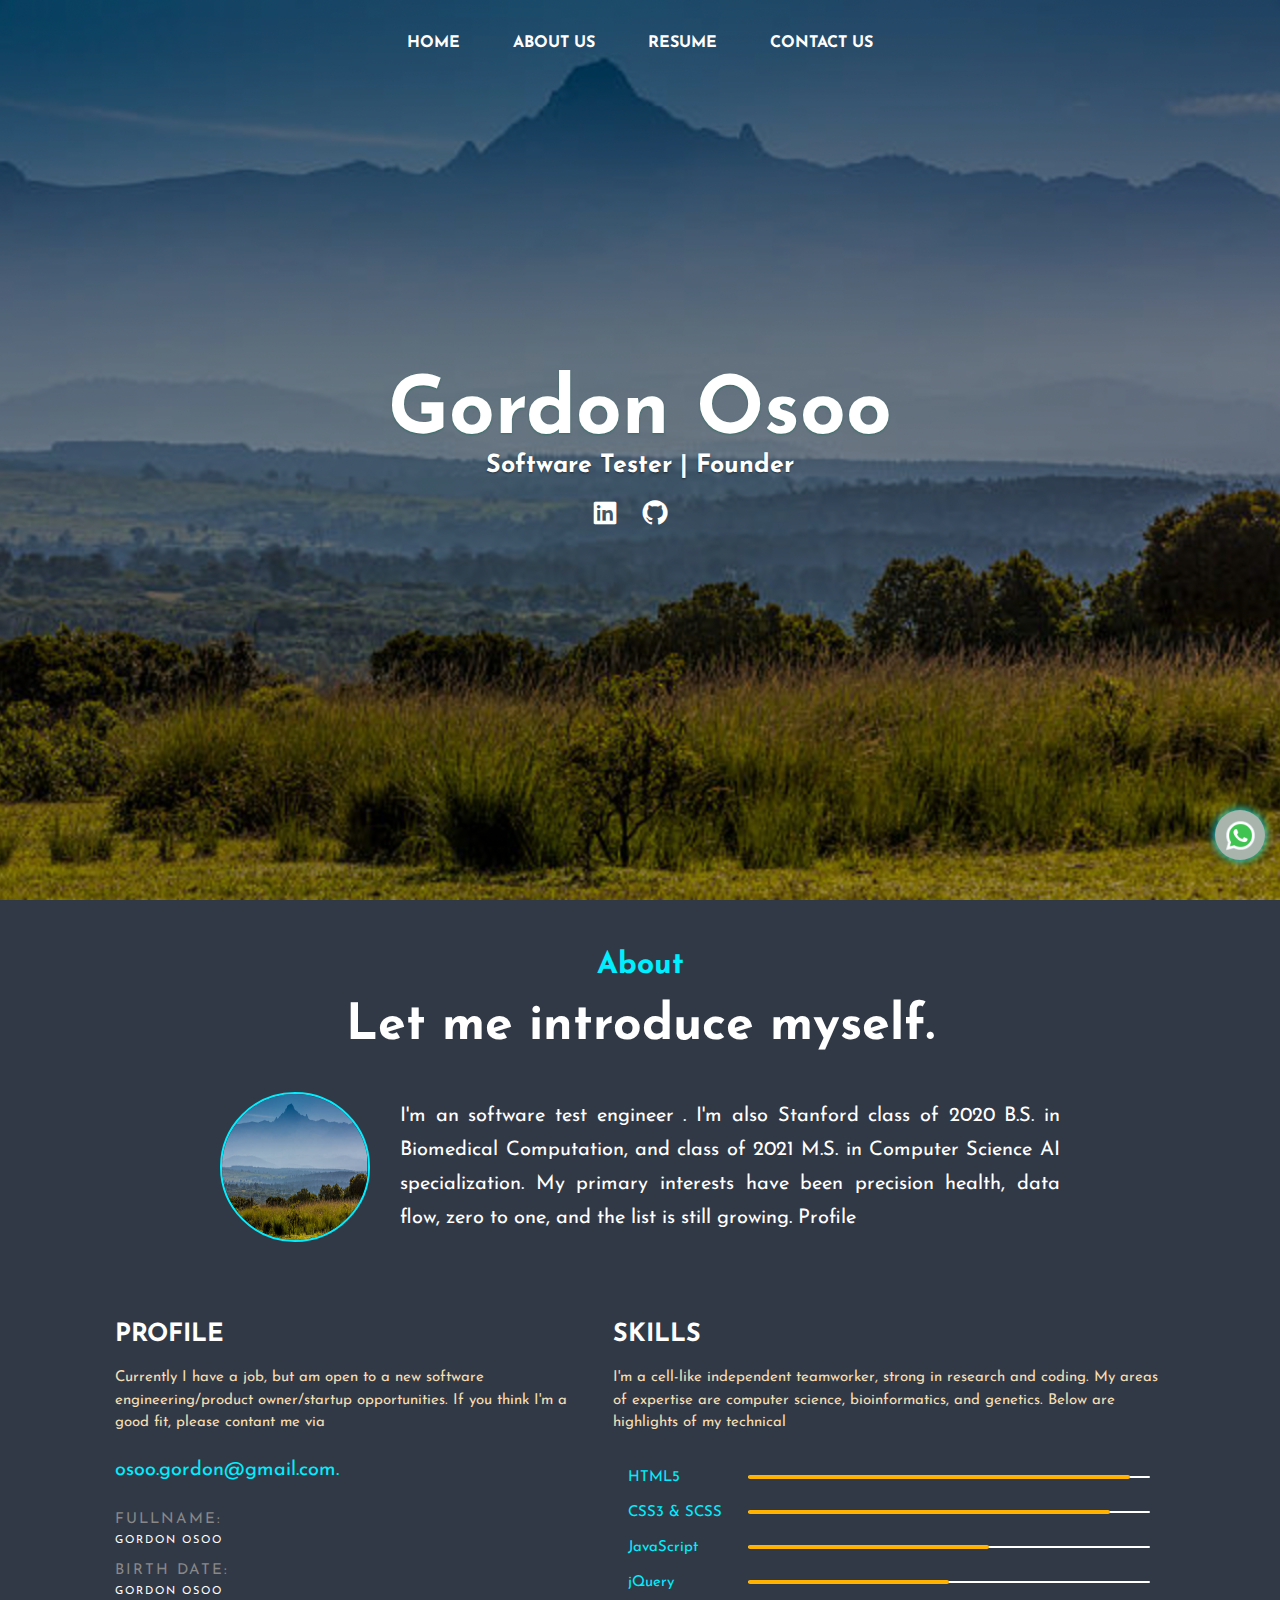
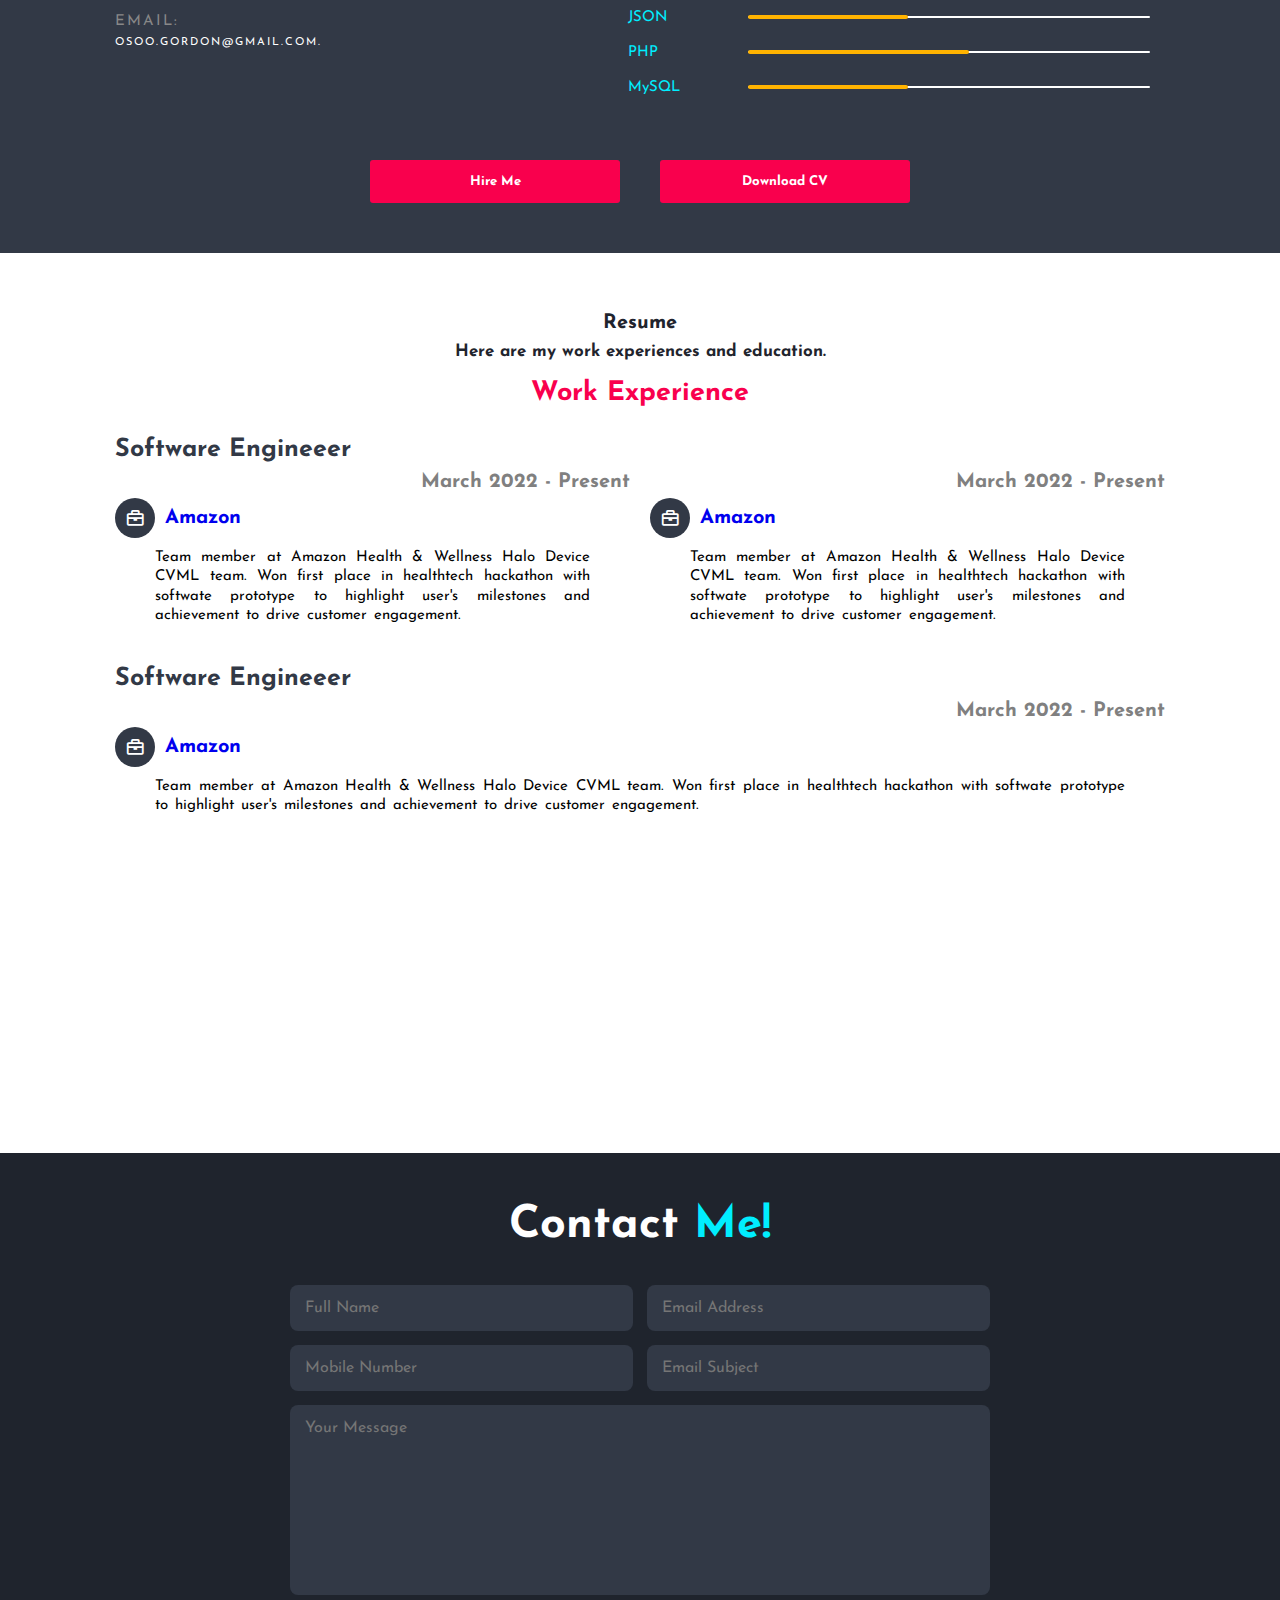
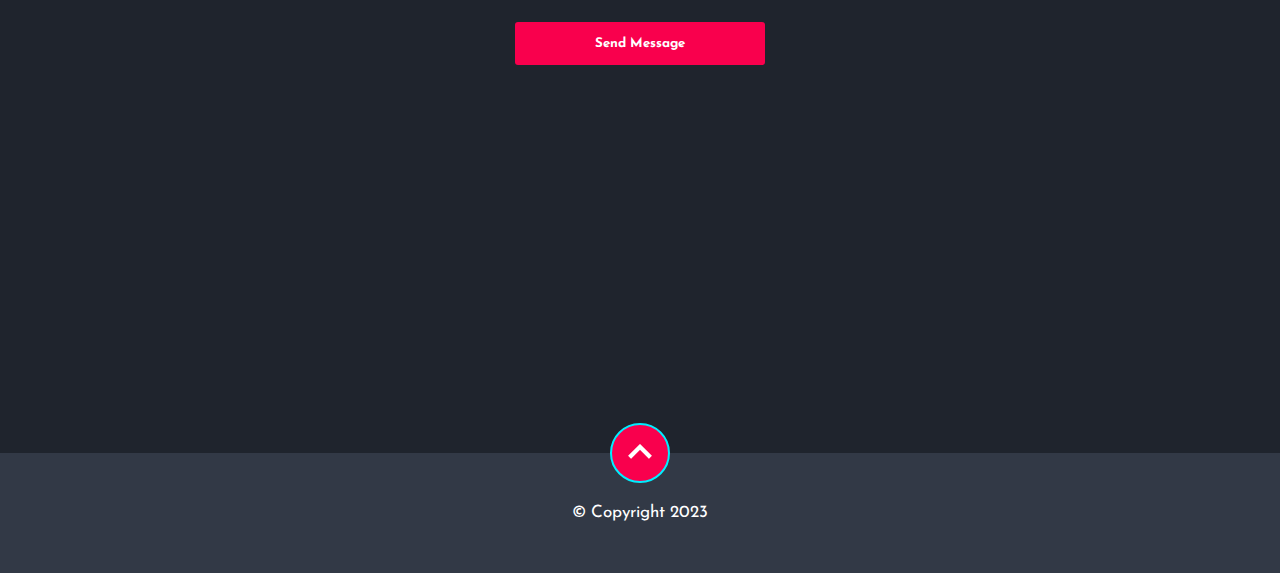
==== index.html @ a3dc2416 "merging my contend" ====
<html lang="en">

<head>
    <meta charset="UTF-8">
    <meta http-equiv="X-UA-Compatible" content="IE=edge">
    <meta name="viewport" content="width=device-width, initial-scale=1.0">
    <title>Teleo Software Testing Solutions</title>
    <link href='https://unpkg.com/boxicons@2.1.4/css/boxicons.min.css' rel='stylesheet'>
    <link rel="preconnect" href="https://fonts.googleapis.com">
    <link rel="preconnect" href="https://fonts.gstatic.com" crossorigin>
    <link
        href="https://fonts.googleapis.com/css2?family=Josefin+Sans:ital,wght@0,100;0,200;0,300;0,400;0,500;0,600;0,700;1,100;1,200;1,300;1,400;1,500;1,600;1,700&display=swap"
        rel="stylesheet">
    <link rel="stylesheet" type="text/css" href="css/style.css">
</head>

<body>
    <!--Hero section start
    =======================-->
    <div class="hero" id="hero">
        <nav>
            <ul>
                <li><a href="#">Home</a></li>
                <li><a href="#about">About Us</a></li>
                <li><a href="#resume">Resume</a></li>
                <li><a href="#contact">Contact Us</a></li>
            </ul>
        </nav>

        <div class="content">
            <h1>Gordon Osoo</h1>
            <h3> <span>Software Tester</span> | <span>Founder</span></h3>
            <div class="social-media">
                <a href="https://www.linkedin.com/in/gordon-osoo-52115636/"><i class='bx bxl-linkedin-square'></i></a>
                <a href="#"><i class='bx bxl-github'></i></a>
                <a href="#"><i class='bx bxl-EMAIL'></i></a>
            </div>
        </div>
    </div>

    <!--About section start
    =======================-->
    <section class="about" id="about">
        <div class="about-content">
            <h5>About</h5>
            <h1>Let me introduce myself.</h1>
            <div class="about-content-desc">
                <img src="images/mtkenya.png" alt="">
                <p>I'm an software test engineer . I'm also Stanford class of 2020 B.S. in
                    Biomedical Computation, and class of 2021 M.S. in Computer Science AI specialization. My primary
                    interests have been precision health, data flow, zero to one, and the list is still growing.
                    Profile</p>
            </div>
        </div>
        <div class="profile-skills">
            <div class="profile">
                <h2>PROFILE</h2>
                <p>Currently I have a job, but am open to a new software engineering/product owner/startup
                    opportunities. If you think I'm a good fit, please contant me via </p>
                <p><a href="#">osoo.gordon@gmail.com.</a></p>
                <ul class="profile-list">
                    <li>
                        <span>FULLNAME:</span>
                        <span>Gordon Osoo</span>
                    </li>
                    <li>
                        <span>BIRTH DATE:</span>
                        <span>Gordon Osoo</span>
                    </li>
                    <li>
                        <span>EMAIL:</span>
                        <span>osoo.gordon@gmail.com.</span>
                    </li>
                </ul>
            </div>
            <div class="skills">
                <h2>SKILLS</h2>
                <p>I'm a cell-like independent teamworker, strong in research and coding. My areas of expertise are
                    computer science, bioinformatics, and genetics. Below are highlights of my technical</p>
                <div class="skills-prog">
                    <ul>
                        <li data-percent="95"><span>HTML5</span>
                            <div class="skills-bar">
                                <div class="bar" style="width: 95%;transition-duration: 0.5s;"></div>
                            </div>
                        </li>
                        <li data-percent="90"><span>CSS3 &amp; SCSS</span>
                            <div class="skills-bar">
                                <div class="bar" style="width: 90%; transition-duration: 0.5s;"></div>
                            </div>
                        </li>
                        <li data-percent="60"><span>JavaScript</span>
                            <div class="skills-bar">
                                <div class="bar" style="width: 60%; transition-duration: 0.5s;"></div>
                            </div>
                        </li>
                        <li data-percent="50"><span>jQuery</span>
                            <div class="skills-bar">
                                <div class="bar" style="width: 50%; transition-duration: 0.5s;"></div>
                            </div>
                        </li>
                        <li data-percent="40"><span>JSON</span>
                            <div class="skills-bar">
                                <div class="bar" style="width: 40%; transition-duration: 0.5s;"></div>
                            </div>
                        </li>
                        <li data-percent="55"><span>PHP</span>
                            <div class="skills-bar">
                                <div class="bar" style="width: 55%; transition-duration: 0.5s;"></div>
                            </div>
                        </li>
                        <li data-percent="40"><span>MySQL</span>
                            <div class="skills-bar">
                                <div class="bar" style="width: 40%; transition-duration: 0.5s;"></div>
                            </div>
                        </li>
                    </ul>
                </div>
            </div>
        </div>
        <div class="profile-buttons">
            <button type="button">Hire Me</button>
            <button type="button">Download CV</button>
        </div>
    </section>

    <!--Resume
    =======================-->
    <section class="resume" id="resume">
        <div class="resume-header">
            <h3 class="heading">Resume</h3>
            <h4 class="heading">Here are my work experiences and education.</h4>
            <h2 class="heading">Work Experience</h2>
        </div>
        <div class="resume-work-experience">
            <div class="work-experience-content">
                <div class="work-experience">
                    <h1 class="work-occupation">Software Engineeer</h1>
                </div>
                <div class="company-content">
                    <div class="work-experience-company">
                        <div class="work-experience-duration">
                            <h1>March 2022 - Present</h1>
                        </div>
                        <div class="company">
                            <i class='bx bx-briefcase'></i>
                            <h1><a href="#">Amazon</a></h1>
                        </div>
                        <div class="experience-desc">
                            <p>Team member at Amazon Health & Wellness Halo Device CVML team. Won first place in
                                healthtech
                                hackathon with softwate prototype to highlight user's milestones and achievement to
                                drive
                                customer engagement.</p>
                        </div>
                    </div>
                    <div class="work-experience-company">
                        <div class="work-experience-duration">
                            <h1>March 2022 - Present</h1>
                        </div>
                        <div class="company">
                            <i class='bx bx-briefcase'></i>
                            <h1><a href="#">Amazon</a></h1>
                        </div>
                        <div class="experience-desc">
                            <p>Team member at Amazon Health & Wellness Halo Device CVML team. Won first place in
                                healthtech
                                hackathon with softwate prototype to highlight user's milestones and achievement to
                                drive
                                customer engagement.</p>
                        </div>
                    </div>
                </div>
                <div class="work-experience">
                    <h1 class="work-occupation">Software Engineeer</h1>
                </div>
                <div class="company-content">
                    <div class="work-experience-company">
                        <div class="work-experience-duration">
                            <h1>March 2022 - Present</h1>
                        </div>
                        <div class="company">
                            <i class='bx bx-briefcase'></i>
                            <h1><a href="#">Amazon</a></h1>
                        </div>
                        <div class="experience-desc">
                            <p>Team member at Amazon Health & Wellness Halo Device CVML team. Won first place in
                                healthtech
                                hackathon with softwate prototype to highlight user's milestones and achievement to
                                drive
                                customer engagement.</p>
                        </div>
                    </div>
                </div>
            </div>
        </div>
    </section>
    <!--contact section
    =========================-->
    <section class="contact" id="contact">
        <h2 class="heading">Contact <span>Me!</span></h2>
        <form action="#">
            <div class="input-box">
                <input type="text" placeholder="Full Name">
                <input type="email" placeholder="Email Address">
            </div>
            <div class="input-box">
                <input type="number" placeholder="Mobile Number">
                <input type="text" placeholder="Email Subject">
            </div>
            <textarea name="" id="" cols="30" rows="10" placeholder="Your Message"></textarea>
            <button type="button">Send Message</button>
        </form>
    </section>

    <!-- footer
   ================================================== -->
    <footer>
        <div class="row">
            <div class="twelve columns">
                <ul class="copyright">
                    <li>&copy; Copyright 2023</li>
                </ul>
            </div>
            <div class="btn-top">
                <div class="btn-scroll" onclick='window.scrollTo({top: 0, behavior: "smooth"});'>
                    <!--<i class="icon-up-open"></i>-->
                    <i class='bx bx-chevron-up icon-up-open' ></i>
                </div>
            </div>
        </div>
    </footer>

    <!--Whatsapp section
    =========================-->
    <div class="whatsapp">
        <a href="https://wa.me/254729055307?text=Hello,%20I%20am%20interested%20in%20your%20services."><img
                src="images/whatsapp.png"></a>
    </div>
</body>

<script src="js/script.js"></script>
</html>
---- css/style.css ----
* {
    margin: 0;
    padding: 0;
    box-sizing: border-box;
    text-decoration: none;
    border: none;
    outline: none;
    scroll-behavior: smooth;
    font-family: 'Josefin Sans', sans-serif;
}

:root {
    --bg-color: #1f242d;
    --second-bg-color: #323946;
    --text-color: #fff;
    --main-color: #0ef;
    --title-color: #f9004d;
}

html {
    font-size: 62.5%;
    overflow-x: hidden;
}

section {
    min-height: 100vh;
    padding: 5rem 9% 2rem;
}

span {
    color: var(--main-color);
}

.heading {
    text-align: center;
    font-size: 4.5rem;
    color: var(--text-color);
}

button {
    background-color: #f9004d;
    color: white;
    width: 250px;
    text-decoration: none;
    border: 2px solid transparent;
    font-weight: bold;
    padding: 13px 30px;
    border-radius: 3px;
    transition: .4s;
}

button:hover {
    background: transparent;
    border: 2px solid #f9004d;
    cursor: pointer;
}
/* background-image: url(../images/mtkenya.png); */
.hero {
    height: 100vh;
    width: 100%;
    background: rgba(0, 0, 0, .35) url(../images/mtkenya.png);
    background-blend-mode: darken;
    background-size: cover;
    background-position: center;

}

nav {
    display: flex;
    align-items: center;
    justify-content: center;
    padding-top: 25px;
    padding-left: 8%;
    padding-right: 8%;
}

nav ul li {
    list-style-type: none;
    display: inline-block;
    padding: 10px 25px;
}

nav ul li a {
    text-decoration: none;
    color: white;
    font-size: 1.6rem;
    font-weight: bold;
    text-transform: uppercase;
}

nav ul li a:hover {
    color: #f9004d;
    transition: .6s;
}

.content {
    display: flex;
    justify-content: center;
    align-items: center;
    position: absolute;
    top: 50%;
    left: 50%;
    transform: translate(-50%, -50%);
    flex-direction: column;
    width: 100%;
}

.content h1 {
    font-size: 8rem;
    color: var(--text-color);
    text-shadow: 0px 1px 2px rgba(8, 110, 80, 0.5);
}

.content h3 {
    font-size: 2.5rem;
    margin-top: 1rem;
    color: #ffffff;
    margin: 0 auto;
    text-shadow: 0px 1px 2px rgba(0, 0, 0, .5);
}

.content h3 span {
    font-size: 2.5rem;
    color: var(--text-color);
}

.content .social-media {
    display: flex;
    align-items: center;
    justify-content: center;
    margin-top: 2rem;
}

.content .social-media a {
    text-decoration: none;
    margin: 0 1rem 0;
}

.content .social-media a i {
    font-size: 3rem;
    color: var(--text-color);
    transition: .7s ease;
}

.content .social-media a i:hover {
    color: var(--main-color);
}

.about {
    background: var(--second-bg-color);
}

.about .about-content {
    display: flex;
    flex-direction: column;
    /* justify-content: center; */
    align-items: center;
}

.about .about-content h5 {
    font-size: 3rem;
    color: var(--main-color);
}

.about .about-content h1 {
    font-size: 5rem;
    color: var(--text-color);
    margin-top: 2rem;
}

.about-content-desc {
    display: flex;
    justify-content: center;
    align-items: center;
    font-size: 2rem;
    line-height: 1.7;
    gap: 3rem;
    margin-top: 4rem;
    max-width: 80%;
}

.about-content-desc img {
    width: 15rem;
    height: 15rem;
    border-radius: 50%;
    border: 2px solid var(--main-color);
}

.about-content-desc p {
    color: var(--text-color);
    text-align: justify;
}

.profile-skills {
    display: flex;
    justify-content: center;
    margin-top: 6rem;
    gap: 3rem;
}

.profile-skills h2 {
    color: var(--text-color);
    margin: 2rem 0;
    font-size: 2.5rem;
}

.profile-skills p {
    color: wheat;
    margin: 2rem 0;
    font-size: 1.5rem;
    line-height: 1.5;
}

.profile a {
    text-decoration: none;
    font-size: 2rem;
    color: var(--main-color);
}

.profile .profile-list {
    list-style: none;
    margin: 0;
}

.profile .profile-list li span:nth-child(1) {
    color: #888888;
    text-transform: uppercase;
    letter-spacing: .2rem;
    font-size: 1.5rem;
    line-height: 3rem;
}

.profile .profile-list li span:nth-child(2) {
    display: block;
    color: var(--text-color);
    text-transform: uppercase;
    letter-spacing: .2rem;
    font-size: 1.1rem;
    margin-bottom: 1rem;
}

.profile-buttons {
    display: flex;
    justify-content: center;
    margin: 3rem 0;
}

.profile-buttons button {
    margin: 0 2rem;
}

.contact {
    background: var(--bg-color);
}

.contact h2 {
    margin-bottom: 3rem;
}

.contact form {
    max-width: 70rem;
    margin: 1rem auto;
    text-align: center;
    margin-bottom: 3rem;
}

.contact form .input-box {
    display: flex;
    justify-content: space-between;
    flex-wrap: wrap;
}

.contact form .input-box input,
.contact form textarea {
    width: 100%;
    padding: 1.5rem;
    font-size: 1.6rem;
    color: var(--text-color);
    background: var(--second-bg-color);
    border-radius: .8rem;
    margin: .7rem 0;
}

.contact form .input-box input {
    width: 49%;
}

.contact form textarea {
    resize: none;
}

.contact form button {
    margin-top: 2rem;
    cursor: pointer;
}

.whatsapp {
    display: flex;
    justify-content: center;
    align-items: center;
    position: fixed;
    width: 50px;
    height: 50px;
    bottom: 40px;
    background-color: #a8b4ac;
    color: #FFF;
    border-radius: 50px;
    text-align: center;
    box-shadow: 0 0 1rem var(--main-color);
    right: 15px;
    z-index: 100;
}

.whatsapp img {
    width: 35px;
    height: 35px;
    align-items: center;
}

/*RESUME CSS*/
.resume .heading {
    color: var(--second-bg-color);
    margin: 1rem 0;
}

.resume .resume-header h3 {
    color: var(--bg-color);
    font-size: 2rem;
}

.resume .resume-header h1 {
    color: var(--bg-color);
    font-size: 4rem;
}

.resume .resume-header h4 {
    color: var(--bg-color);
    font-size: 1.7rem;
}

.resume .resume-header h2 {
    color: var(--title-color);
    font-size: 2.7rem;
    margin-top: 2rem;
}

.work-occupation {
    color: var(--second-bg-color);
    font-size: 2.5rem;
    margin: 3rem 0 0 0;
}

.company-content {
    display: flex;
    gap: 2rem;
}

.work-experience-duration {
    margin: 1rem 0 0 4rem;
    text-align: end;
    color: grey;
}

.company {
    display: flex;
    align-items: center;
    margin: .6rem 0;
    gap: 1rem;
}

.company i {
    font-size: 2rem;
    background: var(--second-bg-color);
    padding: 1rem;
    color: var(--text-color);
    border-radius: 50%;
}

.company a {
    font-size: 2rem;
}

.experience-desc {
    font-size: 1.5rem;
    margin: 1rem 4rem;
}

.experience-desc p {
    line-height: 1.3;
    word-spacing: 2;
    text-align: justify;
}


.skills-prog {
    clear: both;
    padding: 15px;
}


ul {
    list-style-type: none;
    list-style: none;
    padding: 0;
}

.skills-prog ul li {
    margin-bottom: 2rem;
    display: flex;
    align-items: center;
    transition-duration: 0.3s;
}

.skills-prog ul li span {
    display: block;
    width: 120px;
    color: var(--main-color);
    font-size: 1.5rem;
    text-align: left;
}

.skills-prog ul li .skills-bar {
    background: #ffffff;
    height: 2px;
    width: calc(100% - 120px);
    position: relative;
    border-radius: 2px;
}

.skills-prog ul li .skills-bar .bar {
    position: absolute;
    top: -1px;
    height: 4px;
    background: #ffb300;
    box-shadow: 0 0 0 #ffb300;
    border-radius: 5px;
}

footer {
    padding-top: 48px;
    padding-bottom: 48px;
    color: var(--text-color);
    font-size: 14px;
    text-align: center;
    position: relative;
    background: var(--second-bg-color);
}
footer .copyright{
    margin: 0;
    padding: 0;
    display: flex;
    justify-content: center;
}
footer .copyright li{
    margin: 0;
    padding: 0;
    line-height: 24px;
    font-size: 1.7rem;
}

footer .copyright li a{
    color: var(--main-color);
}
footer .copyright li:before {
    content: "\2022";
    padding-left: 10px;
    padding-right: 10px;
    color: var(--title-color);
}
footer .copyright li:first-child:before {
    display: none;
}
footer .btn-top{
    position: absolute;
    width: 100%;
    display: flex;
    top: -30px;
    justify-content: center;
}
footer .btn-scroll{
    width: 60px;
    height: 60px;
    background: var(--title-color);
    border: 2px solid var(--main-color);
    border-radius: 100%;
    font-size: 5rem;
    transition: .5s ease;
    cursor: pointer;
    display: flex;
    justify-content: center;
    align-items: center;
}

footer .btn-scroll:hover{
    box-shadow: 0 0 1rem var(--main-color);
}
/* Extra small devices (phones, 600px and down) */
@media only screen and (max-width: 600px) {
    .content {
        width: 100%;
        text-align: center;
    }
    .content h1 {
        font-size: 5rem;
        margin-bottom: 2rem;
    }
    .content h3 {
        font-size: 1.5rem;
    }
    .content h3 span {
        font-size: 1.8rem;
    }
    section {
        min-height: 100vh;
        padding: 2rem 4% 2rem;
    }
    .about .about-content h1 {
        font-size: 3rem;
        text-align: center;
    }
    .about-content-desc {
        flex-direction: column;
        font-size: 1.7rem;
        line-height: 1.5;
    }
    .profile-skills {
        display: block;
        text-align: center;
    }
    .profile-skills h2 {
        margin: 5rem 0 0;
    }
    .skills-prog ul li {
        display: block;
    }
    .skills-prog ul li span {
        margin-bottom: 1rem;
    }
    .skills-prog ul li .skills-bar {
        width: 100%;
    }
    .profile-buttons {
        display: block;
    }
    .profile-buttons button {
        margin: 1rem 0;
        width: 100%;
    }
    .company-content {
        display: block;
    }
    .contact form .input-box input {
        width: 100%;
    }
}

/* Small devices (portrait tablets and large phones, 600px and up) */
@media only screen and (min-width: 600px) {}

/* Medium devices (landscape tablets, 768px and up) */
@media only screen and (max-width: 768px) {
    
    .about .about-content h1 {
        font-size: 3rem;
        text-align: center;
    }
    .about-content-desc {
        flex-direction: column;
        font-size: 1.7rem;
        line-height: 1.5;
    }
    .company-content {
        display: block;
    }
}

/* Large devices (laptops/desktops, 992px and up) */
@media only screen and (min-width: 992px) {}

/* Extra large devices (large laptops and desktops, 1200px and up) */
@media only screen and (min-width: 1200px) {}
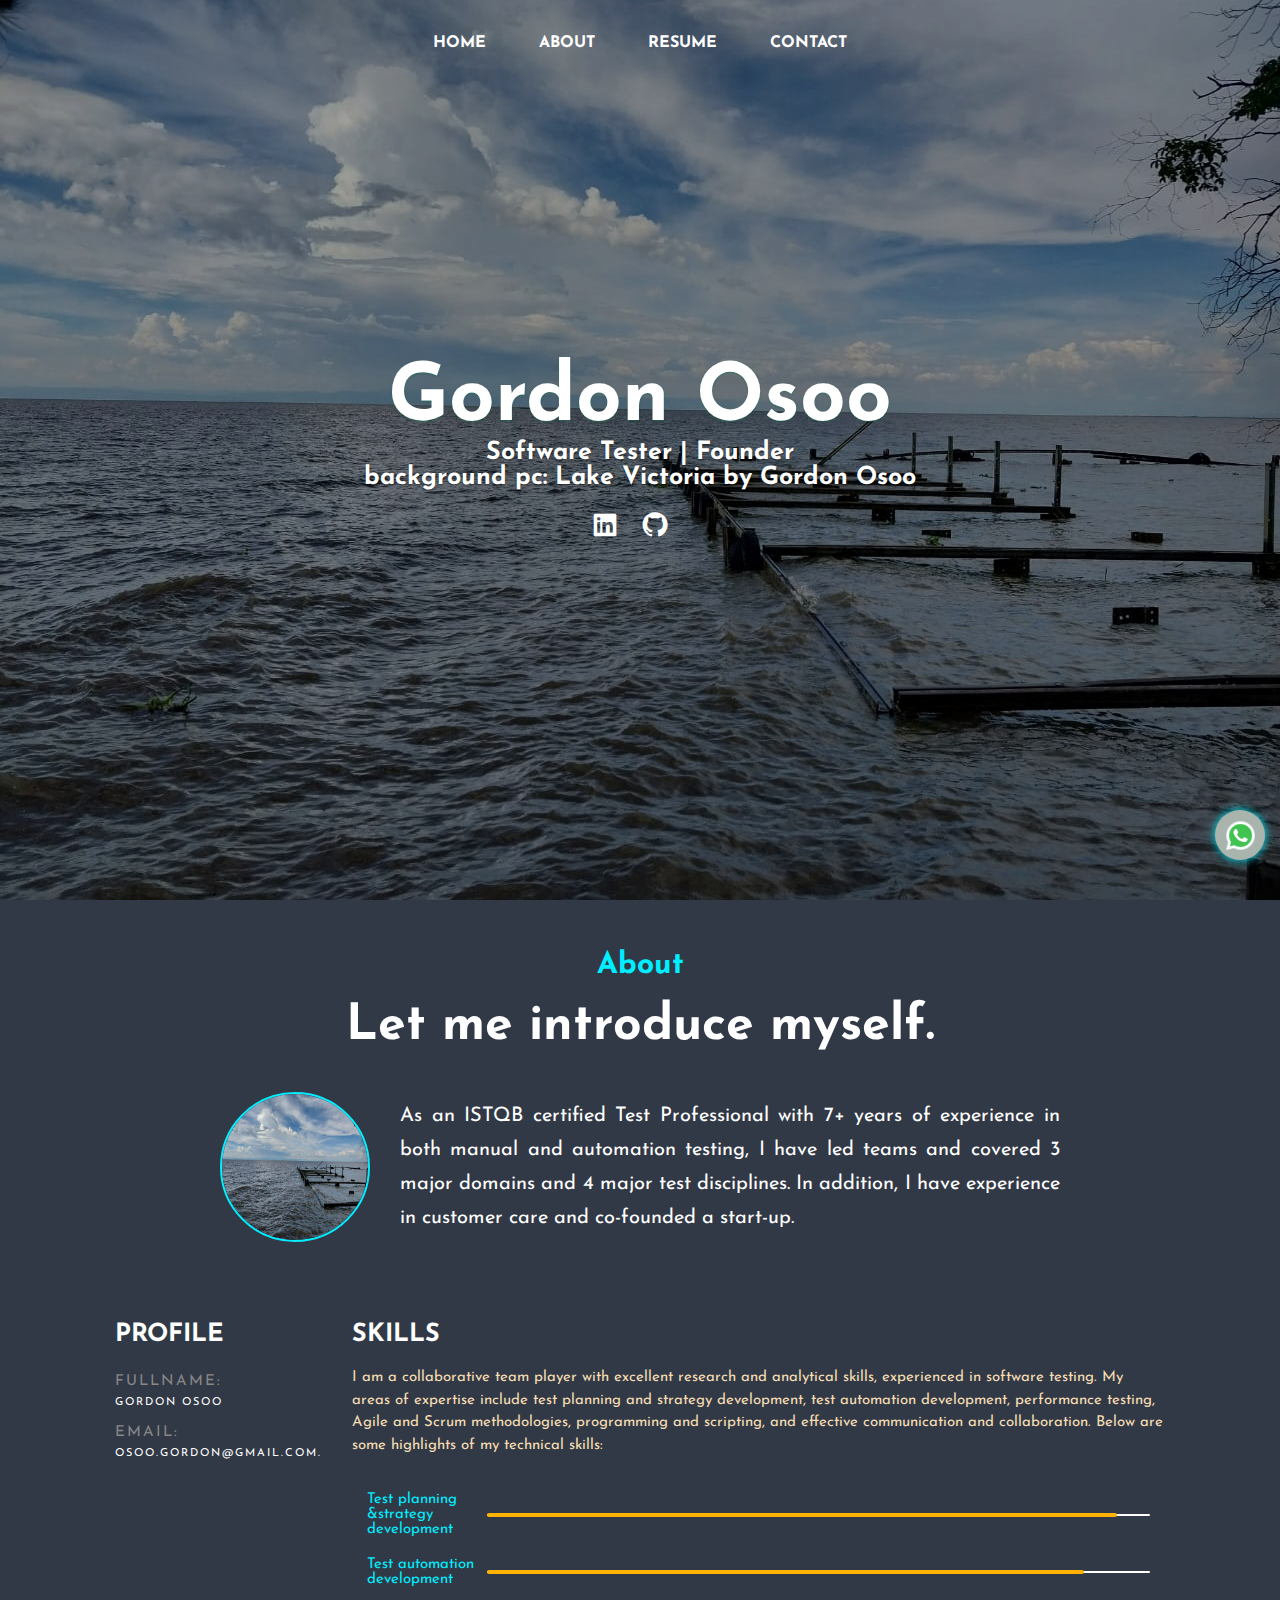
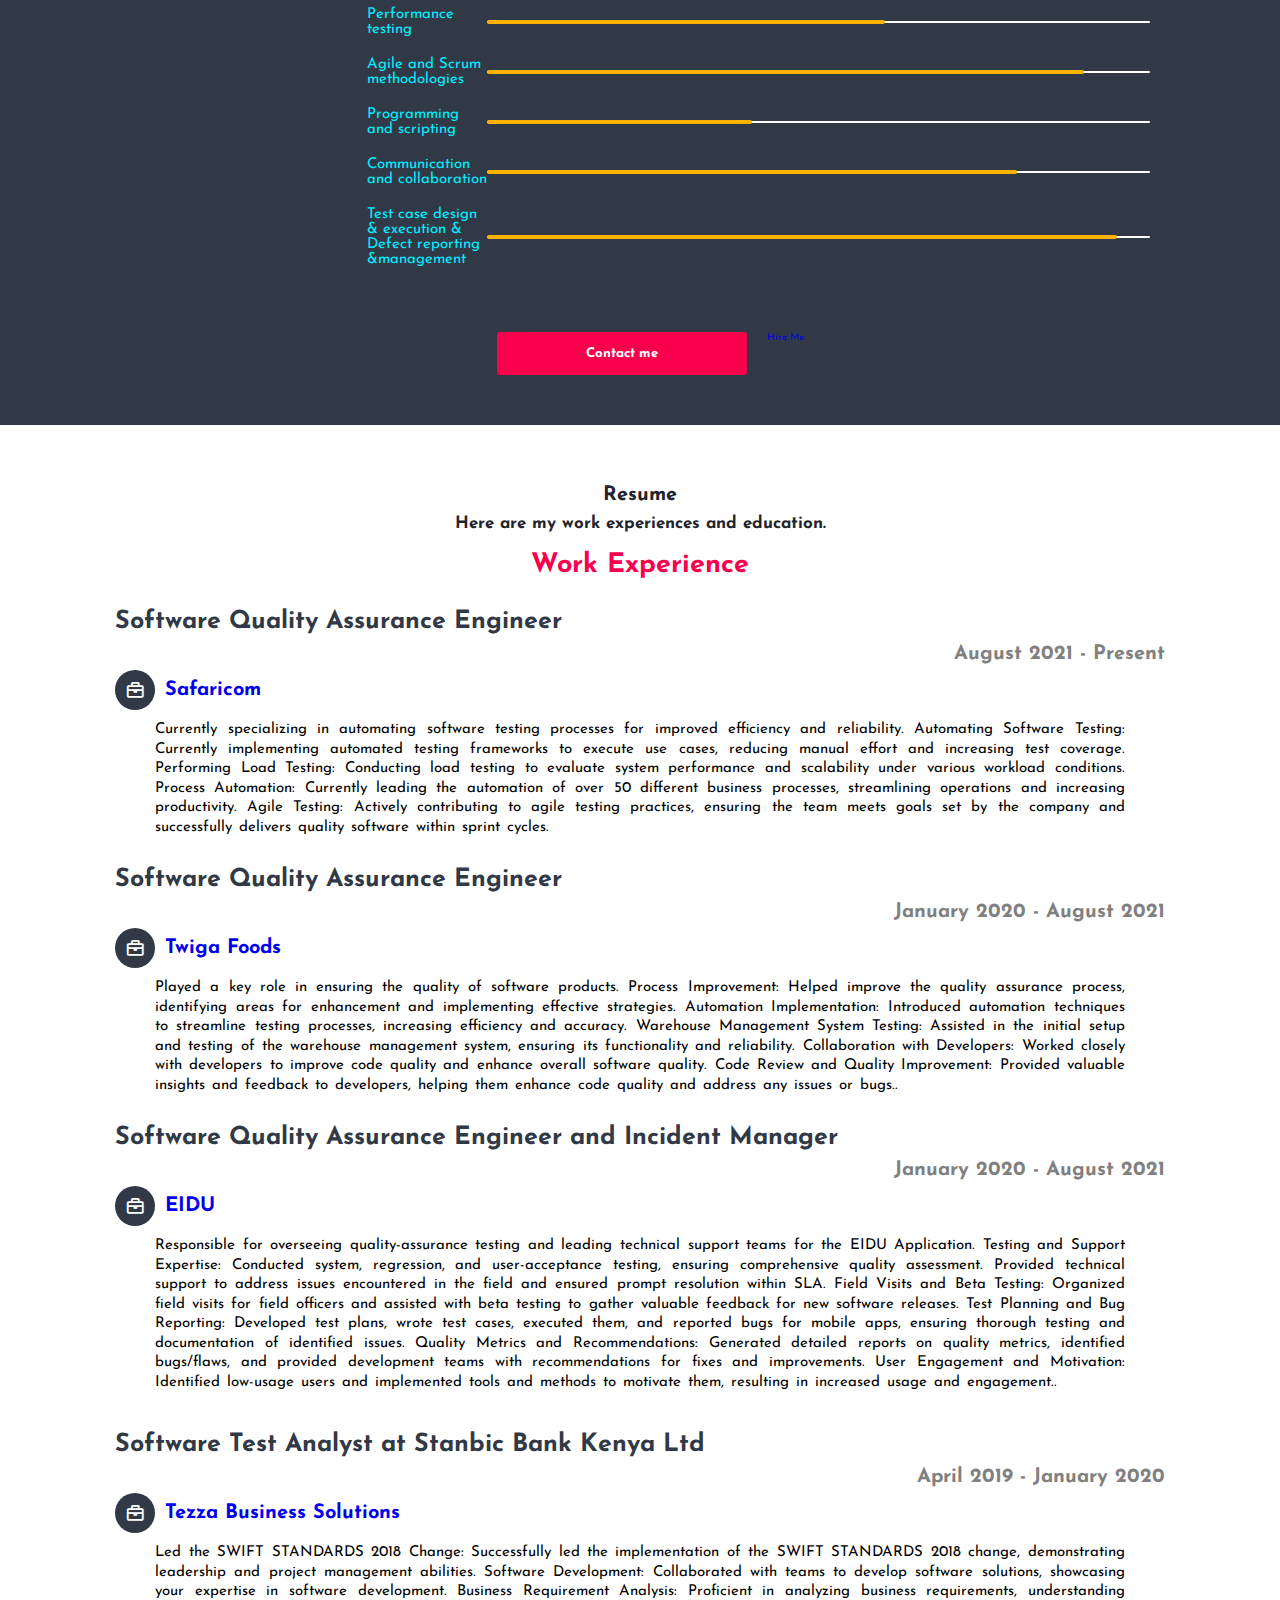
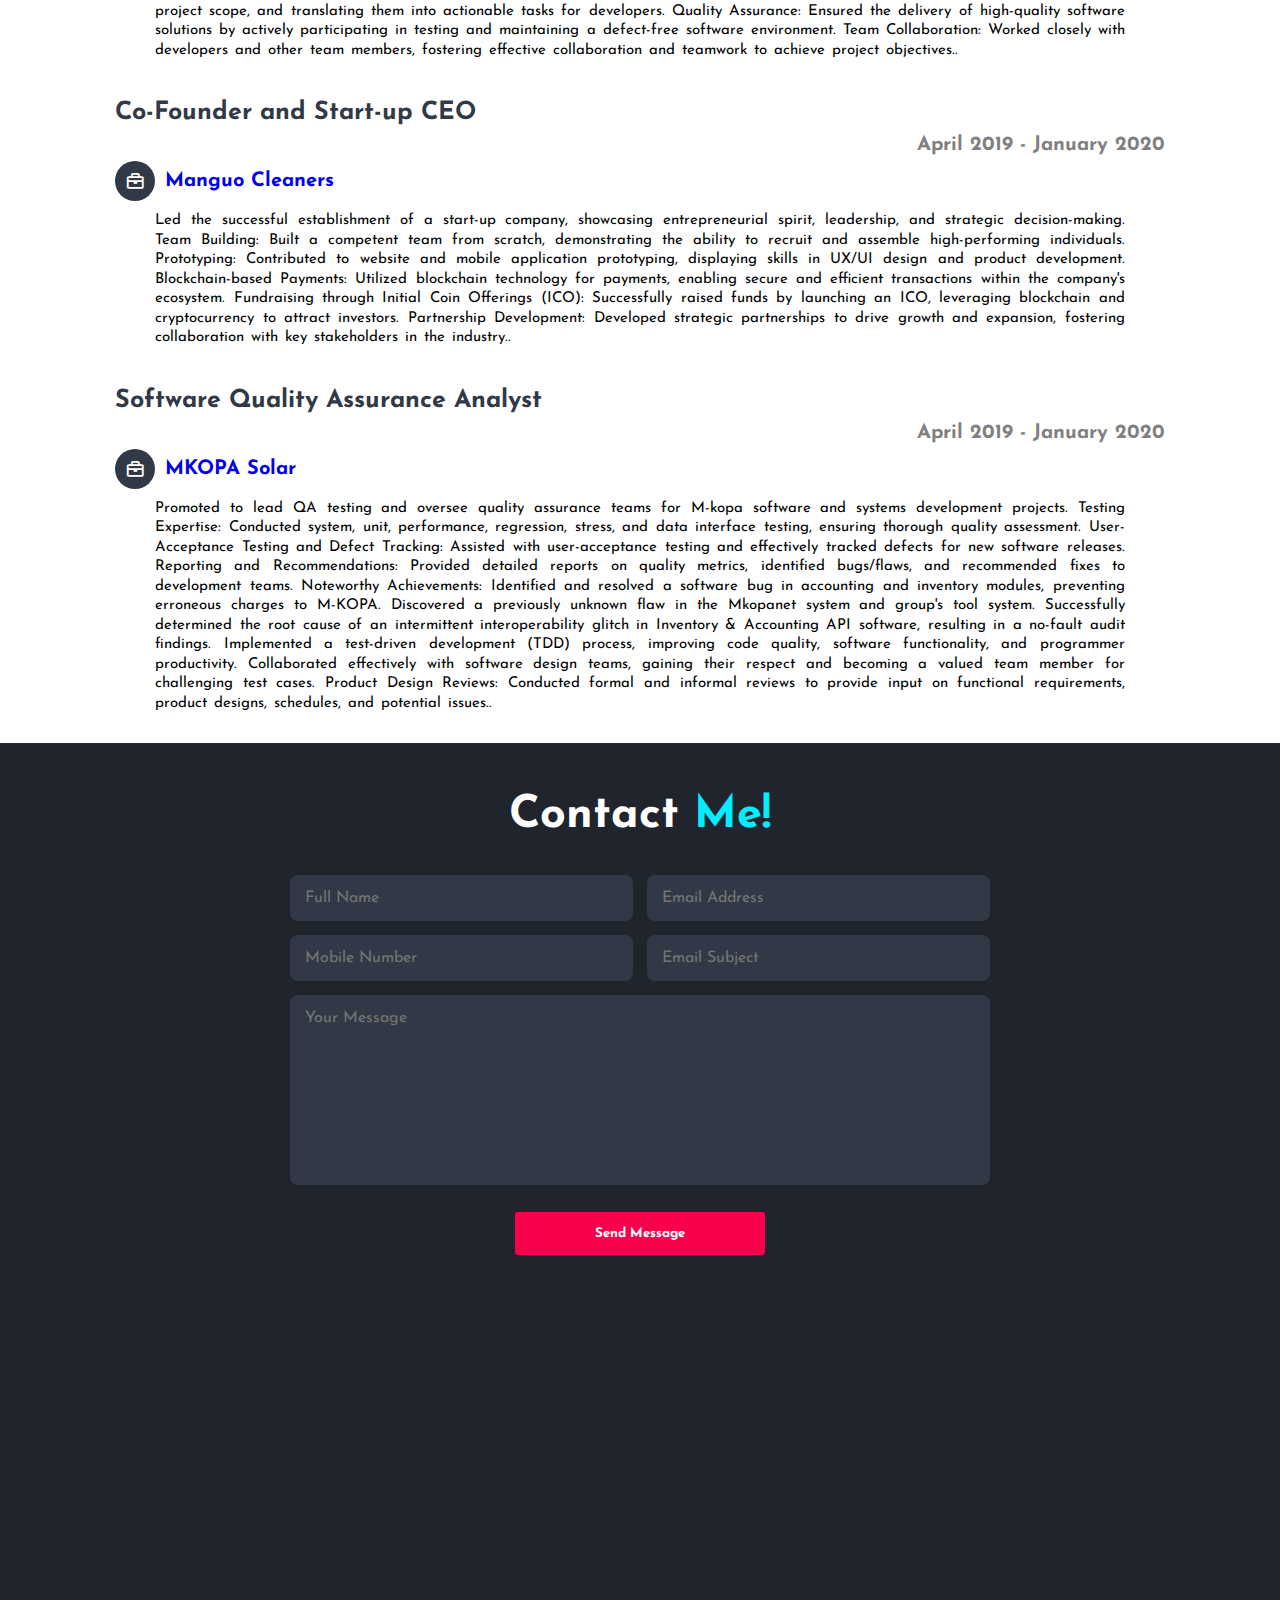
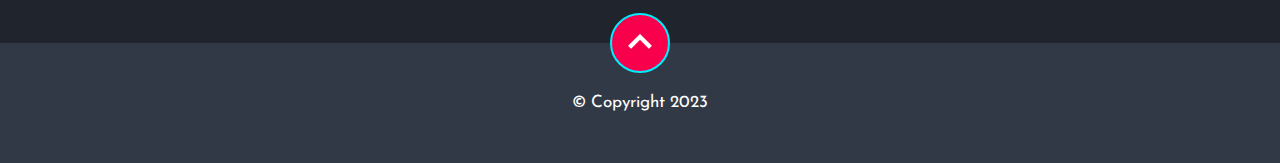
==== commit 055fd6c5: "adding new content" ====
--- a/index.html
+++ b/index.html
@@ -4,7 +4,7 @@
     <meta charset="UTF-8">
     <meta http-equiv="X-UA-Compatible" content="IE=edge">
     <meta name="viewport" content="width=device-width, initial-scale=1.0">
-    <title>Teleo Software Testing Solutions</title>
+    <title>Gordon's Personal Website</title>
     <link href='https://unpkg.com/boxicons@2.1.4/css/boxicons.min.css' rel='stylesheet'>
     <link rel="preconnect" href="https://fonts.googleapis.com">
     <link rel="preconnect" href="https://fonts.gstatic.com" crossorigin>
@@ -21,15 +21,16 @@
         <nav>
             <ul>
                 <li><a href="#">Home</a></li>
-                <li><a href="#about">About Us</a></li>
+                <li><a href="#about">About</a></li>
                 <li><a href="#resume">Resume</a></li>
-                <li><a href="#contact">Contact Us</a></li>
+                <li><a href="#contact">Contact</a></li>
             </ul>
         </nav>
 
         <div class="content">
             <h1>Gordon Osoo</h1>
             <h3> <span>Software Tester</span> | <span>Founder</span></h3>
+            <h3>  <span>background pc: Lake Victoria by Gordon Osoo</span></h3>
             <div class="social-media">
                 <a href="https://www.linkedin.com/in/gordon-osoo-52115636/"><i class='bx bxl-linkedin-square'></i></a>
                 <a href="#"><i class='bx bxl-github'></i></a>
@@ -45,26 +46,19 @@
             <h5>About</h5>
             <h1>Let me introduce myself.</h1>
             <div class="about-content-desc">
-                <img src="images/mtkenya.png" alt="">
-                <p>I'm an software test engineer . I'm also Stanford class of 2020 B.S. in
-                    Biomedical Computation, and class of 2021 M.S. in Computer Science AI specialization. My primary
-                    interests have been precision health, data flow, zero to one, and the list is still growing.
-                    Profile</p>
+                <img src="images/lake-victoria.jpeg" alt="">
+                <p>As an ISTQB certified Test Professional with 7+ years of experience in both manual and automation testing, I have led teams and covered 3 major domains and 4 major test disciplines. In addition, I have experience in customer care and co-founded a start-up.
+                    </p>
             </div>
         </div>
         <div class="profile-skills">
             <div class="profile">
                 <h2>PROFILE</h2>
-                <p>Currently I have a job, but am open to a new software engineering/product owner/startup
-                    opportunities. If you think I'm a good fit, please contant me via </p>
-                <p><a href="#">osoo.gordon@gmail.com.</a></p>
+             
+        
                 <ul class="profile-list">
                     <li>
                         <span>FULLNAME:</span>
-                        <span>Gordon Osoo</span>
-                    </li>
-                    <li>
-                        <span>BIRTH DATE:</span>
                         <span>Gordon Osoo</span>
                     </li>
                     <li>
@@ -75,43 +69,43 @@
             </div>
             <div class="skills">
                 <h2>SKILLS</h2>
-                <p>I'm a cell-like independent teamworker, strong in research and coding. My areas of expertise are
-                    computer science, bioinformatics, and genetics. Below are highlights of my technical</p>
+                <p>I am a collaborative team player with excellent research and analytical skills, experienced in software testing. 
+                    My areas of expertise include test planning and strategy development, test automation development, performance testing, Agile and Scrum methodologies, programming and scripting, and effective communication and collaboration. Below are some highlights of my technical skills:</p>
                 <div class="skills-prog">
                     <ul>
-                        <li data-percent="95"><span>HTML5</span>
+                        <li data-percent="95"><span>Test planning &amp;strategy development</span>
                             <div class="skills-bar">
                                 <div class="bar" style="width: 95%;transition-duration: 0.5s;"></div>
                             </div>
                         </li>
-                        <li data-percent="90"><span>CSS3 &amp; SCSS</span>
+                        <li data-percent="90"><span>Test automation development</span>
                             <div class="skills-bar">
                                 <div class="bar" style="width: 90%; transition-duration: 0.5s;"></div>
                             </div>
                         </li>
-                        <li data-percent="60"><span>JavaScript</span>
+                        <li data-percent="60"><span>Performance testing</span>
                             <div class="skills-bar">
                                 <div class="bar" style="width: 60%; transition-duration: 0.5s;"></div>
                             </div>
                         </li>
-                        <li data-percent="50"><span>jQuery</span>
-                            <div class="skills-bar">
-                                <div class="bar" style="width: 50%; transition-duration: 0.5s;"></div>
-                            </div>
-                        </li>
-                        <li data-percent="40"><span>JSON</span>
+                        <li data-percent="90"><span>Agile and Scrum methodologies</span>
+                            <div class="skills-bar">
+                                <div class="bar" style="width: 90%; transition-duration: 0.5s;"></div>
+                            </div>
+                        </li>
+                        <li data-percent="40"><span>Programming and scripting</span>
                             <div class="skills-bar">
                                 <div class="bar" style="width: 40%; transition-duration: 0.5s;"></div>
                             </div>
                         </li>
-                        <li data-percent="55"><span>PHP</span>
-                            <div class="skills-bar">
-                                <div class="bar" style="width: 55%; transition-duration: 0.5s;"></div>
-                            </div>
-                        </li>
-                        <li data-percent="40"><span>MySQL</span>
-                            <div class="skills-bar">
-                                <div class="bar" style="width: 40%; transition-duration: 0.5s;"></div>
+                        <li data-percent="80"><span>Communication and collaboration</span>
+                            <div class="skills-bar">
+                                <div class="bar" style="width: 80%; transition-duration: 0.5s;"></div>
+                            </div>
+                        </li>
+                        <li data-percent="95"><span>Test case design &amp; execution &amp; Defect reporting &amp;management </span>
+                            <div class="skills-bar">
+                                <div class="bar" style="width: 95%; transition-duration: 0.5s;"></div>
                             </div>
                         </li>
                     </ul>
@@ -119,8 +113,9 @@
             </div>
         </div>
         <div class="profile-buttons">
-            <button type="button">Hire Me</button>
-            <button type="button">Download CV</button>
+            <button type="button">Contact me</button>
+            
+            <a href="#contact" title="Hire Me" class="button stroke smoothscroll">Hire Me</a>
         </div>
     </section>
 
@@ -135,63 +130,149 @@
         <div class="resume-work-experience">
             <div class="work-experience-content">
                 <div class="work-experience">
-                    <h1 class="work-occupation">Software Engineeer</h1>
+                    <h1 class="work-occupation">Software Quality Assurance Engineer</h1>
+                </div>
+                
+                    <div class="work-experience-company">
+                        <div class="work-experience-duration">
+                            <h1>August 2021 - Present</h1>
+                        </div>
+                        <div class="company">
+                            <i class='bx bx-briefcase'></i>
+                            <h1><a href="#">Safaricom</a></h1>
+                        </div>
+                        <div class="experience-desc">
+                            <p> Currently specializing in automating software testing processes for improved efficiency and reliability.
+                                Automating Software Testing: Currently implementing automated testing frameworks to execute use cases, reducing manual effort and increasing test coverage.
+                                Performing Load Testing: Conducting load testing to evaluate system performance and scalability under various workload conditions.
+                                Process Automation: Currently leading the automation of over 50 different business processes, streamlining operations and increasing productivity.
+                                Agile Testing: Actively contributing to agile testing practices, ensuring the team meets goals set by the company and successfully delivers quality software within sprint cycles.</p>
+                        </div>
+                    </div>
+
+                    <div class="work-experience">
+                        <h1 class="work-occupation">Software Quality Assurance Engineer</h1>
+                    </div> 
+                    <div class="work-experience-company">
+                        <div class="work-experience-duration">
+                            <h1>January 2020 - August 2021</h1>
+                        </div>
+                        <div class="company">
+                            <i class='bx bx-briefcase'></i>
+                            <h1><a href="#">Twiga Foods</a></h1>
+                        </div>
+                        <div class="experience-desc">
+                            <p> Played a key role in ensuring the quality of software products.
+                                Process Improvement: Helped improve the quality assurance process, identifying areas for enhancement and implementing effective strategies.
+                                Automation Implementation: Introduced automation techniques to streamline testing processes, increasing efficiency and accuracy.
+                                Warehouse Management System Testing: Assisted in the initial setup and testing of the warehouse management system, ensuring its functionality and reliability.
+                                Collaboration with Developers: Worked closely with developers to improve code quality and enhance overall software quality.
+                                Code Review and Quality Improvement: Provided valuable insights and feedback to developers, helping them enhance code quality and address any issues or bugs..</p>
+                        </div>
+                    </div>
+
+                    <div class="work-experience">
+                        <h1 class="work-occupation">Software Quality Assurance Engineer and Incident Manager</h1>
+                    </div>
+                    <div class="company-content">
+                    <div class="work-experience-company">
+                        <div class="work-experience-duration">
+                            <h1>January 2020 - August 2021</h1>
+                        </div>
+                        <div class="company">
+                            <i class='bx bx-briefcase'></i>
+                            <h1><a href="#">EIDU</a></h1>
+                        </div>
+                        <div class="experience-desc">
+                            <p> Responsible for overseeing quality-assurance testing and leading technical support teams for the EIDU Application.
+                                Testing and Support Expertise: Conducted system, regression, and user-acceptance testing, ensuring comprehensive quality assessment. Provided technical support to address issues encountered in the field and ensured prompt resolution within SLA.
+                                Field Visits and Beta Testing: Organized field visits for field officers and assisted with beta testing to gather valuable feedback for new software releases.
+                                Test Planning and Bug Reporting: Developed test plans, wrote test cases, executed them, and reported bugs for mobile apps, ensuring thorough testing and documentation of identified issues.
+                                Quality Metrics and Recommendations: Generated detailed reports on quality metrics, identified bugs/flaws, and provided development teams with recommendations for fixes and improvements.
+                                User Engagement and Motivation: Identified low-usage users and implemented tools and methods to motivate them, resulting in increased usage and engagement..</p>
+                        </div>
+                    </div>
+                </div>
+
+                
+                <div class="work-experience">
+                    <h1 class="work-occupation">Software Test Analyst at Stanbic Bank Kenya Ltd</h1>
                 </div>
                 <div class="company-content">
                     <div class="work-experience-company">
                         <div class="work-experience-duration">
-                            <h1>March 2022 - Present</h1>
-                        </div>
-                        <div class="company">
-                            <i class='bx bx-briefcase'></i>
-                            <h1><a href="#">Amazon</a></h1>
-                        </div>
-                        <div class="experience-desc">
-                            <p>Team member at Amazon Health & Wellness Halo Device CVML team. Won first place in
-                                healthtech
-                                hackathon with softwate prototype to highlight user's milestones and achievement to
-                                drive
-                                customer engagement.</p>
-                        </div>
-                    </div>
-                    <div class="work-experience-company">
-                        <div class="work-experience-duration">
-                            <h1>March 2022 - Present</h1>
-                        </div>
-                        <div class="company">
-                            <i class='bx bx-briefcase'></i>
-                            <h1><a href="#">Amazon</a></h1>
-                        </div>
-                        <div class="experience-desc">
-                            <p>Team member at Amazon Health & Wellness Halo Device CVML team. Won first place in
-                                healthtech
-                                hackathon with softwate prototype to highlight user's milestones and achievement to
-                                drive
-                                customer engagement.</p>
-                        </div>
-                    </div>
-                </div>
+                            <h1>April 2019 - January 2020</h1>
+                        </div>
+                        <div class="company">
+                            <i class='bx bx-briefcase'></i>
+                            <h1><a href="#">Tezza Business Solutions</a></h1>
+                        </div>
+                        <div class="experience-desc">
+                            <p>Led the SWIFT STANDARDS 2018 Change: Successfully led the implementation of the SWIFT STANDARDS 2018 change, demonstrating leadership and project management abilities.
+                                Software Development: Collaborated with teams to develop software solutions, showcasing your expertise in software development.
+                                Business Requirement Analysis: Proficient in analyzing business requirements, understanding project scope, and translating them into actionable tasks for developers.
+                                Quality Assurance: Ensured the delivery of high-quality software solutions by actively participating in testing and maintaining a defect-free software environment.
+                                Team Collaboration: Worked closely with developers and other team members, fostering effective collaboration and teamwork to achieve project objectives..</p>
+                        </div>
+                    </div>
+                </div>
+
+
                 <div class="work-experience">
-                    <h1 class="work-occupation">Software Engineeer</h1>
-                </div>
+                    <h1 class="work-occupation">Co-Founder and Start-up CEO</h1>
+                </div>
+
                 <div class="company-content">
                     <div class="work-experience-company">
                         <div class="work-experience-duration">
-                            <h1>March 2022 - Present</h1>
-                        </div>
-                        <div class="company">
-                            <i class='bx bx-briefcase'></i>
-                            <h1><a href="#">Amazon</a></h1>
-                        </div>
-                        <div class="experience-desc">
-                            <p>Team member at Amazon Health & Wellness Halo Device CVML team. Won first place in
-                                healthtech
-                                hackathon with softwate prototype to highlight user's milestones and achievement to
-                                drive
-                                customer engagement.</p>
-                        </div>
-                    </div>
-                </div>
+                            <h1>April 2019 - January 2020</h1>
+                        </div>
+                        <div class="company">
+                            <i class='bx bx-briefcase'></i>
+                            <h1><a href="#">Manguo Cleaners</a></h1>
+                        </div>
+                        <div class="experience-desc">
+                            <p> Led the successful establishment of a start-up company, showcasing entrepreneurial spirit, leadership, and strategic decision-making.
+                                Team Building: Built a competent team from scratch, demonstrating the ability to recruit and assemble high-performing individuals.
+                                Prototyping: Contributed to website and mobile application prototyping, displaying skills in UX/UI design and product development.
+                                Blockchain-based Payments: Utilized blockchain technology for payments, enabling secure and efficient transactions within the company's ecosystem.
+                                Fundraising through Initial Coin Offerings (ICO): Successfully raised funds by launching an ICO, leveraging blockchain and cryptocurrency to attract investors.
+                                Partnership Development: Developed strategic partnerships to drive growth and expansion, fostering collaboration with key stakeholders in the industry..</p>
+                        </div>
+                    </div>
+                </div>
+
+
+                <div class="work-experience">
+                    <h1 class="work-occupation">Software Quality Assurance Analyst</h1>
+                </div>
+                
+                <div class="company-content">
+                    <div class="work-experience-company">
+                        <div class="work-experience-duration">
+                            <h1>April 2019 - January 2020</h1>
+                        </div>
+                        <div class="company">
+                            <i class='bx bx-briefcase'></i>
+                            <h1><a href="#">MKOPA Solar</a></h1>
+                        </div>
+                        <div class="experience-desc">
+                            <p> Promoted to lead QA testing and oversee quality assurance teams for M-kopa software and systems development projects.
+                                Testing Expertise: Conducted system, unit, performance, regression, stress, and data interface testing, ensuring thorough quality assessment.
+                                User-Acceptance Testing and Defect Tracking: Assisted with user-acceptance testing and effectively tracked defects for new software releases.
+                                Reporting and Recommendations: Provided detailed reports on quality metrics, identified bugs/flaws, and recommended fixes to development teams.
+                                Noteworthy Achievements:
+                                Identified and resolved a software bug in accounting and inventory modules, preventing erroneous charges to M-KOPA.
+                                Discovered a previously unknown flaw in the Mkopanet system and group's tool system.
+                                Successfully determined the root cause of an intermittent interoperability glitch in Inventory & Accounting API software, resulting in a no-fault audit findings.
+                                Implemented a test-driven development (TDD) process, improving code quality, software functionality, and programmer productivity.
+                                Collaborated effectively with software design teams, gaining their respect and becoming a valued team member for challenging test cases.
+                                Product Design Reviews: Conducted formal and informal reviews to provide input on functional requirements, product designs, schedules, and potential issues..</p>
+                        </div>
+                    </div>
+                </div>
+
+
             </div>
         </div>
     </section>
--- a/css/style.css
+++ b/css/style.css
@@ -58,7 +58,7 @@
 .hero {
     height: 100vh;
     width: 100%;
-    background: rgba(0, 0, 0, .35) url(../images/mtkenya.png);
+    background: rgba(0, 0, 0, .35) url(../images/lake-victoria.jpeg);
     background-blend-mode: darken;
     background-size: cover;
     background-position: center;
